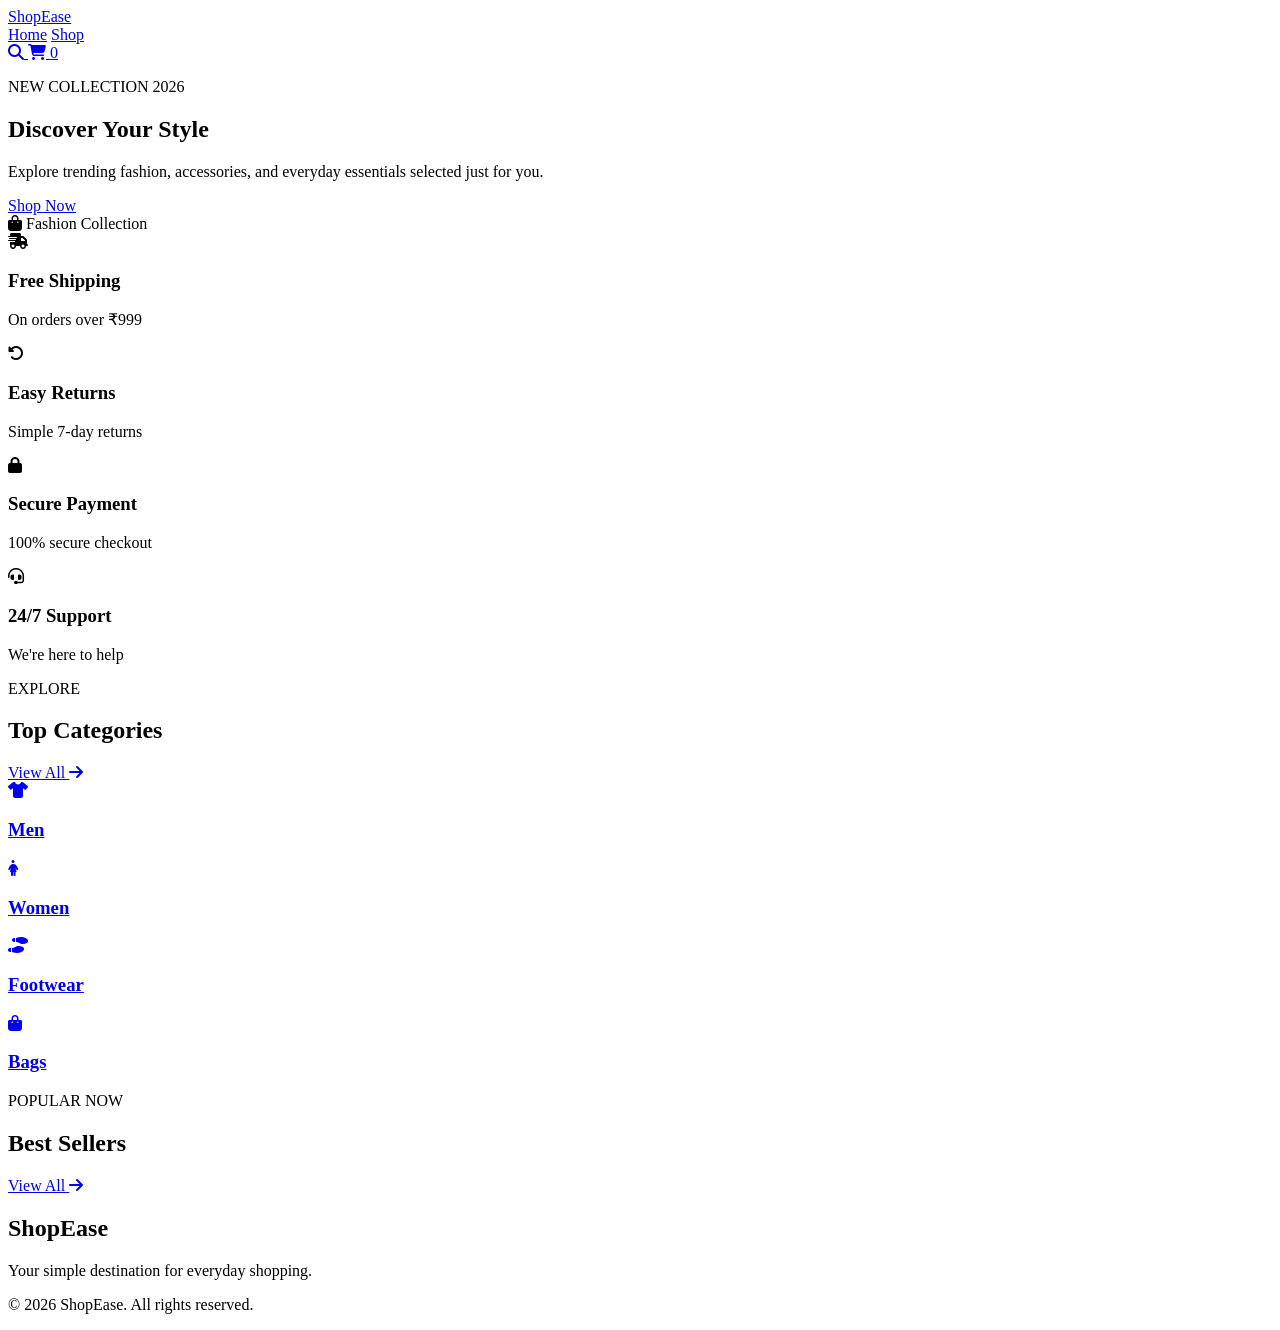
==== index.html @ be96e82d "Add homepage structure" ====
<!DOCTYPE html>
<html lang="en">
<head>
  <meta charset="UTF-8">
  <meta name="viewport" content="width=device-width, initial-scale=1.0">
  <title>ShopEase | Online Shopping</title>

  <link rel="stylesheet" href="style.css">

  <!-- Icons -->
  <link rel="stylesheet"
    href="https://cdnjs.cloudflare.com/ajax/libs/font-awesome/6.5.2/css/all.min.css">
</head>

<body>

  <!-- Navbar -->
  <header>
    <nav class="navbar">
      <a href="index.html" class="logo">ShopEase</a>

      <div class="nav-links">
        <a href="index.html">Home</a>
        <a href="products.html">Shop</a>
      </div>

      <div class="nav-icons">
        <a href="products.html" aria-label="Search">
          <i class="fa-solid fa-magnifying-glass"></i>
        </a>

        <a href="cart.html" class="cart-icon" aria-label="Cart">
          <i class="fa-solid fa-cart-shopping"></i>
          <span id="cart-count">0</span>
        </a>
      </div>
    </nav>
  </header>


  <!-- Hero Section -->
  <main>

    <section class="hero">
      <div class="hero-content">
        <p class="hero-tag">NEW COLLECTION 2026</p>
        <h1>Discover Your Style</h1>
        <p>
          Explore trending fashion, accessories, and everyday essentials
          selected just for you.
        </p>

        <a href="products.html" class="btn">Shop Now</a>
      </div>

      <div class="hero-image">
        <div class="hero-placeholder">
          <i class="fa-solid fa-bag-shopping"></i>
          <span>Fashion Collection</span>
        </div>
      </div>
    </section>


    <!-- Features -->
    <section class="features">
      <div class="feature">
        <i class="fa-solid fa-truck-fast"></i>
        <div>
          <h3>Free Shipping</h3>
          <p>On orders over ₹999</p>
        </div>
      </div>

      <div class="feature">
        <i class="fa-solid fa-rotate-left"></i>
        <div>
          <h3>Easy Returns</h3>
          <p>Simple 7-day returns</p>
        </div>
      </div>

      <div class="feature">
        <i class="fa-solid fa-lock"></i>
        <div>
          <h3>Secure Payment</h3>
          <p>100% secure checkout</p>
        </div>
      </div>

      <div class="feature">
        <i class="fa-solid fa-headset"></i>
        <div>
          <h3>24/7 Support</h3>
          <p>We're here to help</p>
        </div>
      </div>
    </section>


    <!-- Categories -->
    <section class="section">
      <div class="section-heading">
        <div>
          <p class="subtitle">EXPLORE</p>
          <h2>Top Categories</h2>
        </div>

        <a href="products.html">View All <i class="fa-solid fa-arrow-right"></i></a>
      </div>

      <div class="categories">
        <a href="products.html?category=Men" class="category-card">
          <i class="fa-solid fa-shirt"></i>
          <h3>Men</h3>
        </a>

        <a href="products.html?category=Women" class="category-card">
          <i class="fa-solid fa-person-dress"></i>
          <h3>Women</h3>
        </a>

        <a href="products.html?category=Footwear" class="category-card">
          <i class="fa-solid fa-shoe-prints"></i>
          <h3>Footwear</h3>
        </a>

        <a href="products.html?category=Bags" class="category-card">
          <i class="fa-solid fa-bag-shopping"></i>
          <h3>Bags</h3>
        </a>
      </div>
    </section>


    <!-- Best Sellers -->
    <section class="section best-sellers">
      <div class="section-heading">
        <div>
          <p class="subtitle">POPULAR NOW</p>
          <h2>Best Sellers</h2>
        </div>

        <a href="products.html">View All <i class="fa-solid fa-arrow-right"></i></a>
      </div>

      <div class="product-grid" id="featured-products">
        <!-- Products will be added using JavaScript -->
      </div>
    </section>

  </main>


  <!-- Footer -->
  <footer>
    <div>
      <h2>ShopEase</h2>
      <p>Your simple destination for everyday shopping.</p>
    </div>

    <p>© 2026 ShopEase. All rights reserved.</p>
  </footer>


  <script src="products.js"></script>
  <script src="app.js"></script>

</body>
</html>
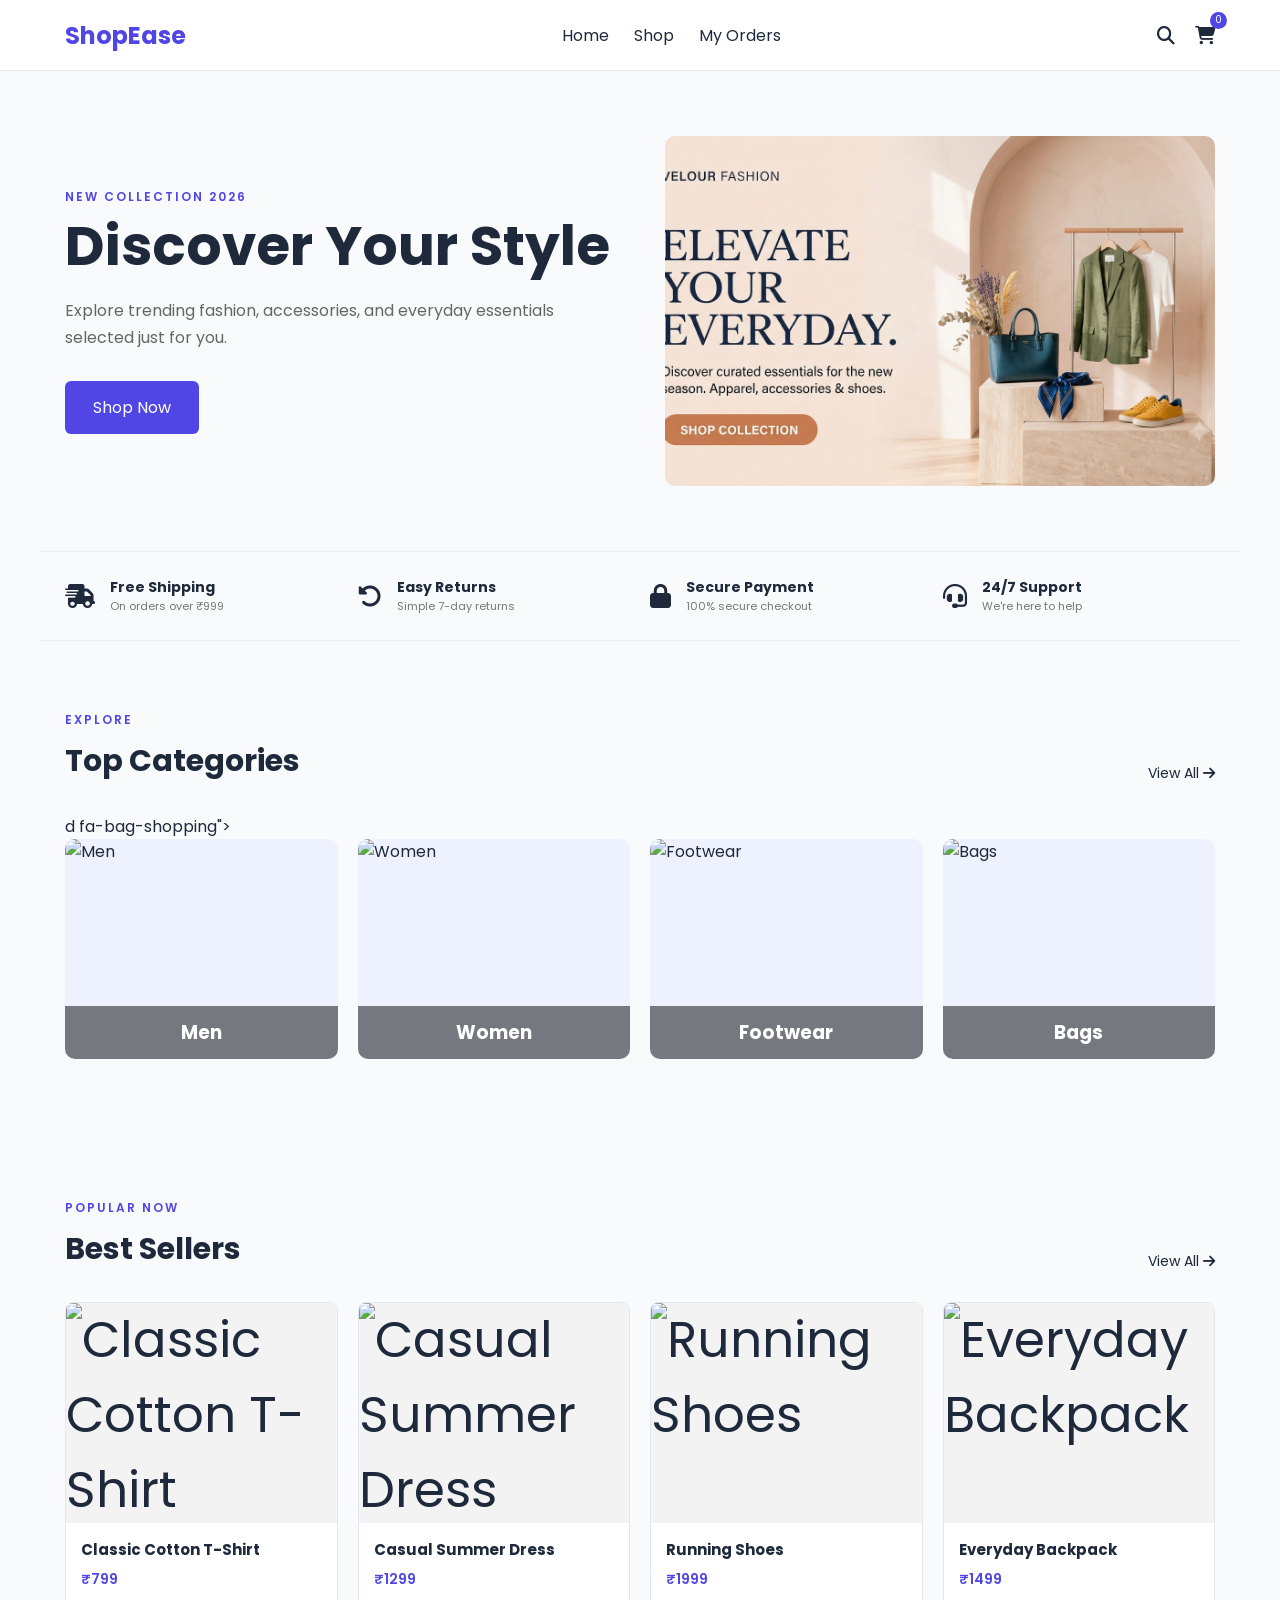
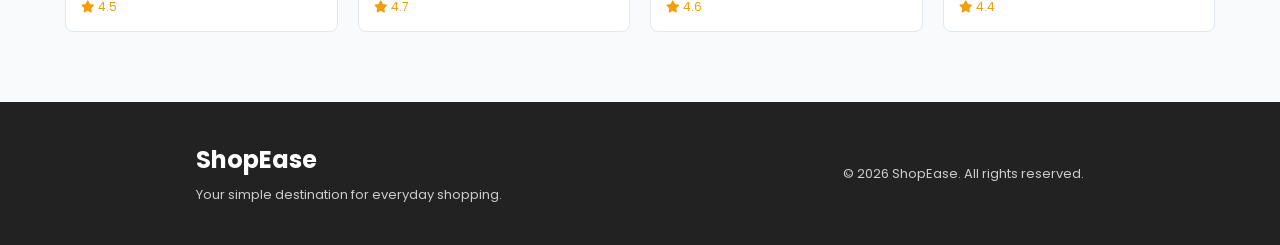
==== commit 4745d6d5: "Added images, color improvements and admin dashboard" ====
--- a/index.html
+++ b/index.html
@@ -19,11 +19,12 @@
     <nav class="navbar">
       <a href="index.html" class="logo">ShopEase</a>
 
-      <div class="nav-links">
-        <a href="index.html">Home</a>
-        <a href="products.html">Shop</a>
-      </div>
-
+    <div class="nav-links">
+      <a href="index.html">Home</a>
+      <a href="products.html">Shop</a>
+      <a href="orders.html">My Orders</a>
+    </div>
+    
       <div class="nav-icons">
         <a href="products.html" aria-label="Search">
           <i class="fa-solid fa-magnifying-glass"></i>
@@ -54,11 +55,10 @@
       </div>
 
       <div class="hero-image">
-        <div class="hero-placeholder">
-          <i class="fa-solid fa-bag-shopping"></i>
-          <span>Fashion Collection</span>
-        </div>
+       <div class="hero-placeholder">
+       <img src="images/heroo.jpj.png" alt="Shopping Collection">
       </div>
+    </div>
     </section>
 
 
@@ -109,27 +109,31 @@
         <a href="products.html">View All <i class="fa-solid fa-arrow-right"></i></a>
       </div>
 
-      <div class="categories">
-        <a href="products.html?category=Men" class="category-card">
-          <i class="fa-solid fa-shirt"></i>
-          <h3>Men</h3>
-        </a>
+      d fa-bag-shopping"></i>
+          
+    <div class="categories">
 
-        <a href="products.html?category=Women" class="category-card">
-          <i class="fa-solid fa-person-dress"></i>
-          <h3>Women</h3>
-        </a>
+  <a href="products.html?category=Men" class="category-card">
+    <img src="https://img.magnific.com/free-photo/young-man-with-hat-head-shopping-nets_23-2148316508.jpg?semt=ais_hybrid&w=740&q=80" alt="Men">
+    <h3>Men</h3>
+  </a>
 
-        <a href="products.html?category=Footwear" class="category-card">
-          <i class="fa-solid fa-shoe-prints"></i>
-          <h3>Footwear</h3>
-        </a>
+  <a href="products.html?category=Women" class="category-card">
+    <img src="https://img.magnific.com/free-photo/indoor-shot-adorable-female-buyer-spending-her-free-time-boutique-standing-near-dummy-with-clothes-reading-news-online-while-using-free-internet-connection-shop-assistant-selling-clothes_273609-175.jpg?semt=ais_hybrid&w=740&q=80" alt="Women">
+    <h3>Women</h3>
+  </a>
 
-        <a href="products.html?category=Bags" class="category-card">
-          <i class="fa-solid fa-bag-shopping"></i>
-          <h3>Bags</h3>
-        </a>
-      </div>
+  <a href="products.html?category=Footwear" class="category-card">
+    <img src="https://encrypted-tbn0.gstatic.com/images?q=tbn:ANd9GcRRj3HK_TlCQb6OoMEAbcSomCazu8bVl-qDgTxYCiv8xjD549dZMyX0Dlgl&s=10" alt="Footwear">
+    <h3>Footwear</h3>
+  </a>
+
+  <a href="products.html?category=Bags" class="category-card">
+    <img src="https://media.istockphoto.com/id/1729402032/photo/an-unrecognizable-beautiful-woman-holding-her-shopping-bags.jpg?s=612x612&w=0&k=20&c=lld45QpIxSQUrhVsZLPuSC3X08jJYU6rsHT8U4l7MS0=" alt="Bags">
+    <h3>Bags</h3>
+  </a>
+
+</div>
     </section>
 
 
@@ -166,5 +170,7 @@
   <script src="products.js"></script>
   <script src="app.js"></script>
 
+<div id="toast"></div>
+
 </body>
 </html>
--- a/style.css
+++ b/style.css
@@ -0,0 +1,1377 @@
+@import url('https://fonts.googleapis.com/css2?family=Poppins:wght@400;500;600;700&display=swap');
+
+* {
+  margin: 0;
+  padding: 0;
+  box-sizing: border-box;
+}
+
+body {
+  font-family: 'Poppins', sans-serif;
+  color: #222;
+  background: #fff;
+}
+
+a {
+  text-decoration: none;
+  color: inherit;
+}
+
+/* Navbar */
+header {
+  border-bottom: 1px solid #eee;
+  position: sticky;
+  top: 0;
+  background: white;
+  z-index: 100;
+}
+
+.navbar {
+  max-width: 1200px;
+  margin: auto;
+  height: 70px;
+  padding: 0 25px;
+  display: flex;
+  align-items: center;
+  justify-content: space-between;
+}
+
+.logo {
+  font-size: 24px;
+  font-weight: 700;
+}
+
+.nav-links {
+  display: flex;
+  gap: 25px;
+}
+
+.nav-links a:hover {
+  color: #666;
+}
+
+.nav-icons {
+  display: flex;
+  align-items: center;
+  gap: 20px;
+  font-size: 18px;
+}
+
+.cart-icon {
+  position: relative;
+}
+
+#cart-count {
+  position: absolute;
+  top: -10px;
+  right: -12px;
+  background: #222;
+  color: white;
+  font-size: 10px;
+  width: 17px;
+  height: 17px;
+  border-radius: 50%;
+  display: flex;
+  align-items: center;
+  justify-content: center;
+}
+
+
+/* Hero */
+.hero {
+  min-height: 480px;
+  max-width: 1200px;
+  margin: auto;
+  padding: 60px 25px;
+  display: flex;
+  align-items: center;
+  gap: 50px;
+}
+
+.hero-content {
+  flex: 1;
+}
+
+.hero-tag,
+.subtitle {
+  font-size: 12px;
+  font-weight: 600;
+  letter-spacing: 2px;
+  color: #777;
+  margin-bottom: 10px;
+}
+
+.hero h1 {
+  font-size: 55px;
+  line-height: 1.1;
+  margin-bottom: 20px;
+}
+
+.hero-content > p:not(.hero-tag) {
+  color: #666;
+  line-height: 1.7;
+  max-width: 500px;
+  margin-bottom: 30px;
+}
+
+.btn {
+  display: inline-block;
+  background: #222;
+  color: white;
+  padding: 14px 28px;
+  border-radius: 4px;
+  transition: 0.3s;
+}
+
+.btn:hover {
+  background: #444;
+}
+
+.hero-image {
+  flex: 1;
+}
+
+.hero-placeholder {
+  height: 350px;
+  background: #f1f1f1;
+  border-radius: 10px;
+  display: flex;
+  flex-direction: column;
+  justify-content: center;
+  align-items: center;
+  gap: 15px;
+  color: #555;
+}
+
+.hero-placeholder i {
+  font-size: 70px;
+}
+
+
+/* Features */
+.features {
+  max-width: 1200px;
+  margin: auto;
+  padding: 25px;
+  display: grid;
+  grid-template-columns: repeat(4, 1fr);
+  gap: 20px;
+  border-top: 1px solid #eee;
+  border-bottom: 1px solid #eee;
+}
+
+.feature {
+  display: flex;
+  align-items: center;
+  gap: 15px;
+}
+
+.feature > i {
+  font-size: 24px;
+}
+
+.feature h3 {
+  font-size: 14px;
+}
+
+.feature p {
+  font-size: 11px;
+  color: #777;
+}
+
+
+/* Common Section */
+.section {
+  max-width: 1200px;
+  margin: auto;
+  padding: 70px 25px;
+}
+
+.section-heading {
+  display: flex;
+  justify-content: space-between;
+  align-items: end;
+  margin-bottom: 30px;
+}
+
+.section-heading h2 {
+  font-size: 30px;
+}
+
+.section-heading a {
+  font-size: 14px;
+}
+
+
+/* Categories */
+.categories {
+  display: grid;
+  grid-template-columns: repeat(4, 1fr);
+  gap: 20px;
+}
+
+.category-card {
+  height: 180px;
+  background: #f5f5f5;
+  border-radius: 8px;
+  display: flex;
+  flex-direction: column;
+  justify-content: center;
+  align-items: center;
+  gap: 15px;
+  transition: 0.3s;
+}
+
+.category-card i {
+  font-size: 40px;
+}
+
+.category-card:hover {
+  transform: translateY(-5px);
+  background: #eee;
+}
+
+
+/* Products */
+.product-grid {
+  display: grid;
+  grid-template-columns: repeat(4, 1fr);
+  gap: 20px;
+}
+
+.product-card {
+  border: 1px solid #eee;
+  border-radius: 8px;
+  overflow: hidden;
+  transition: 0.3s;
+}
+
+.product-card:hover {
+  transform: translateY(-5px);
+  box-shadow: 0 10px 25px rgba(0, 0, 0, 0.08);
+}
+
+.product-image {
+  height: 220px;
+  background: #f3f3f3;
+  display: flex;
+  align-items: center;
+  justify-content: center;
+  font-size: 50px;
+}
+
+.product-info {
+  padding: 15px;
+}
+
+.product-info h3 {
+  font-size: 15px;
+  margin-bottom: 8px;
+}
+
+.product-info p {
+  font-size: 14px;
+  font-weight: 600;
+}
+
+.rating {
+  color: #777;
+  font-size: 12px;
+  margin-top: 8px;
+}
+
+
+/* Footer */
+footer {
+  background: #222;
+  color: white;
+  padding: 40px 25px;
+  display: flex;
+  justify-content: space-around;
+  align-items: center;
+}
+
+footer h2 {
+  margin-bottom: 8px;
+}
+
+footer p {
+  font-size: 13px;
+  color: #ccc;
+}
+
+
+/* Responsive */
+@media (max-width: 768px) {
+
+  .nav-links {
+    display: none;
+  }
+
+  .hero {
+    flex-direction: column;
+    padding: 50px 20px;
+  }
+
+  .hero h1 {
+    font-size: 40px;
+  }
+
+  .hero-image {
+    width: 100%;
+  }
+
+  .hero-placeholder {
+    height: 250px;
+  }
+
+  .features {
+    grid-template-columns: repeat(2, 1fr);
+  }
+
+  .categories {
+    grid-template-columns: repeat(2, 1fr);
+  }
+
+  .product-grid {
+    grid-template-columns: repeat(2, 1fr);
+  }
+
+  footer {
+    flex-direction: column;
+    gap: 20px;
+    text-align: center;
+  }
+}
+
+@media (max-width: 480px) {
+
+  .navbar {
+    padding: 0 15px;
+  }
+
+  .hero h1 {
+    font-size: 34px;
+  }
+
+  .features {
+    grid-template-columns: 1fr;
+  }
+
+  .section {
+    padding: 50px 15px;
+  }
+
+  .section-heading h2 {
+    font-size: 24px;
+  }
+}
+
+/* Products Page */
+.products-page {
+  max-width: 1200px;
+  margin: auto;
+  padding: 50px 25px;
+  min-height: 80vh;
+}
+
+.page-title {
+  margin-bottom: 35px;
+}
+
+.page-title h1 {
+  font-size: 38px;
+  margin-bottom: 10px;
+}
+
+.page-title > p:last-child {
+  color: #777;
+}
+
+.product-toolbar {
+  display: flex;
+  justify-content: space-between;
+  gap: 20px;
+  margin-bottom: 30px;
+}
+
+.search-box {
+  border: 1px solid #ddd;
+  padding: 12px 15px;
+  display: flex;
+  align-items: center;
+  gap: 10px;
+  flex: 1;
+  max-width: 500px;
+  border-radius: 5px;
+}
+
+.search-box input {
+  border: none;
+  outline: none;
+  width: 100%;
+  font-family: inherit;
+}
+
+#sort-select {
+  padding: 12px;
+  border: 1px solid #ddd;
+  font-family: inherit;
+  border-radius: 5px;
+}
+
+.products-layout {
+  display: grid;
+  grid-template-columns: 200px 1fr;
+  gap: 35px;
+}
+
+.filters {
+  border-right: 1px solid #eee;
+  padding-right: 20px;
+}
+
+.filters h3 {
+  margin-bottom: 15px;
+}
+
+.filter-btn {
+  display: block;
+  width: 100%;
+  text-align: left;
+  padding: 10px;
+  border: none;
+  background: transparent;
+  font-family: inherit;
+  cursor: pointer;
+  border-radius: 4px;
+}
+
+.filter-btn:hover,
+.filter-btn.active {
+  background: #f1f1f1;
+  font-weight: 600;
+}
+
+#results-count {
+  font-size: 13px;
+  color: #777;
+  margin-bottom: 20px;
+}
+
+@media (max-width: 768px) {
+  .product-toolbar {
+    flex-direction: column;
+  }
+
+  .search-box {
+    max-width: 100%;
+  }
+
+  .products-layout {
+    grid-template-columns: 1fr;
+  }
+
+  .filters {
+    border-right: none;
+    border-bottom: 1px solid #eee;
+    padding-right: 0;
+    padding-bottom: 15px;
+    display: flex;
+    flex-wrap: wrap;
+    gap: 5px;
+  }
+
+  .filters h3 {
+    width: 100%;
+  }
+
+  .filter-btn {
+    width: auto;
+  }
+}
+
+/* Product Details Page */
+.product-details-page {
+  max-width: 1200px;
+  margin: auto;
+  padding: 60px 25px;
+  min-height: 70vh;
+}
+
+.product-details {
+  display: grid;
+  grid-template-columns: 1fr 1fr;
+  gap: 60px;
+  align-items: center;
+}
+
+.details-image {
+  height: 450px;
+  background: #f3f3f3;
+  border-radius: 10px;
+  display: flex;
+  justify-content: center;
+  align-items: center;
+}
+
+.details-image i {
+  font-size: 150px;
+  color: #555;
+}
+
+.details-info h1 {
+  font-size: 36px;
+  margin-bottom: 15px;
+}
+
+.details-rating {
+  font-size: 14px;
+  margin-bottom: 20px;
+  color: #666;
+}
+
+.details-rating i {
+  color: #f4b400;
+}
+
+.details-info h2 {
+  font-size: 28px;
+  margin-bottom: 20px;
+}
+
+.product-description {
+  color: #666;
+  line-height: 1.7;
+  margin-bottom: 25px;
+}
+
+.quantity-section {
+  margin-bottom: 25px;
+}
+
+.quantity-section > p {
+  font-weight: 600;
+  margin-bottom: 10px;
+}
+
+.quantity-control {
+  display: flex;
+  align-items: center;
+  width: fit-content;
+  border: 1px solid #ddd;
+  border-radius: 5px;
+  overflow: hidden;
+}
+
+.quantity-control button {
+  width: 40px;
+  height: 40px;
+  border: none;
+  background: #f5f5f5;
+  cursor: pointer;
+  font-size: 20px;
+}
+
+.quantity-control span {
+  width: 45px;
+  text-align: center;
+}
+
+.add-cart-btn {
+  border: none;
+  cursor: pointer;
+  font-family: inherit;
+  font-size: 15px;
+  margin-right: 20px;
+}
+
+.continue-link {
+  display: inline-block;
+  margin-top: 20px;
+  color: #555;
+  font-size: 14px;
+}
+
+@media (max-width: 768px) {
+  .product-details {
+    grid-template-columns: 1fr;
+    gap: 30px;
+  }
+
+  .details-image {
+    height: 300px;
+  }
+
+  .details-image i {
+    font-size: 100px;
+  }
+
+  .details-info h1 {
+    font-size: 28px;
+  }
+}
+
+/* Cart Page */
+.cart-page {
+  max-width: 1200px;
+  margin: auto;
+  padding: 50px 25px;
+  min-height: 70vh;
+}
+
+.cart-layout {
+  display: grid;
+  grid-template-columns: 1fr 350px;
+  gap: 40px;
+  align-items: start;
+}
+
+.cart-items {
+  display: flex;
+  flex-direction: column;
+  gap: 20px;
+}
+
+.cart-item {
+  display: flex;
+  align-items: center;
+  gap: 20px;
+  padding: 20px;
+  border: 1px solid #eee;
+  border-radius: 8px;
+}
+
+.cart-item-image {
+  width: 100px;
+  height: 100px;
+  background: #f3f3f3;
+  display: flex;
+  justify-content: center;
+  align-items: center;
+  border-radius: 6px;
+  font-size: 35px;
+}
+
+.cart-item-info {
+  flex: 1;
+}
+
+.cart-item-info h3 {
+  margin-bottom: 8px;
+}
+
+.cart-item-info p {
+  color: #777;
+  font-size: 13px;
+  margin-bottom: 8px;
+}
+
+.cart-item-actions {
+  display: flex;
+  flex-direction: column;
+  align-items: end;
+  gap: 15px;
+}
+
+.remove-btn {
+  border: none;
+  background: transparent;
+  color: #c0392b;
+  cursor: pointer;
+  font-family: inherit;
+}
+
+/* Cart Summary */
+.cart-summary {
+  border: 1px solid #eee;
+  padding: 25px;
+  border-radius: 8px;
+  position: sticky;
+  top: 90px;
+}
+
+.cart-summary h2 {
+  font-size: 20px;
+  margin-bottom: 25px;
+}
+
+.summary-row {
+  display: flex;
+  justify-content: space-between;
+  padding: 12px 0;
+  border-bottom: 1px solid #eee;
+}
+
+.summary-row.total {
+  font-size: 18px;
+  font-weight: 700;
+  border-bottom: none;
+  margin-top: 10px;
+}
+
+.checkout-btn {
+  display: block;
+  width: 100%;
+  text-align: center;
+  margin-top: 20px;
+}
+
+.empty-cart {
+  text-align: center;
+  padding: 60px 20px;
+  border: 1px solid #eee;
+  border-radius: 8px;
+}
+
+.empty-cart i {
+  font-size: 50px;
+  margin-bottom: 15px;
+}
+
+.empty-cart h2 {
+  margin-bottom: 10px;
+}
+
+.empty-cart p {
+  color: #777;
+  margin-bottom: 25px;
+}
+
+@media (max-width: 768px) {
+  .cart-layout {
+    grid-template-columns: 1fr;
+  }
+
+  .cart-item {
+    flex-wrap: wrap;
+  }
+
+  .cart-item-actions {
+    width: 100%;
+    flex-direction: row;
+    justify-content: space-between;
+    align-items: center;
+  }
+
+  .cart-summary {
+    position: static;
+  }
+}
+/* Checkout Page */
+.checkout-page {
+  max-width: 1200px;
+  margin: auto;
+  padding: 50px 25px;
+  min-height: 70vh;
+}
+
+.checkout-layout {
+  display: grid;
+  grid-template-columns: 1fr 400px;
+  gap: 40px;
+  align-items: start;
+}
+
+/* Checkout Form */
+.checkout-form {
+  border: 1px solid #eee;
+  padding: 30px;
+  border-radius: 8px;
+}
+
+.checkout-form h2 {
+  margin-bottom: 25px;
+}
+
+.form-row {
+  display: grid;
+  grid-template-columns: 1fr 1fr;
+  gap: 20px;
+}
+
+.form-group {
+  margin-bottom: 20px;
+}
+
+.form-group label {
+  display: block;
+  margin-bottom: 8px;
+  font-size: 14px;
+  font-weight: 500;
+}
+
+.form-group input {
+  width: 100%;
+  padding: 12px;
+  border: 1px solid #ddd;
+  border-radius: 5px;
+  font-family: inherit;
+  font-size: 14px;
+  box-sizing: border-box;
+}
+
+/* Checkout Summary */
+.checkout-summary {
+  border: 1px solid #eee;
+  padding: 25px;
+  border-radius: 8px;
+}
+
+.checkout-summary h2 {
+  margin-bottom: 20px;
+}
+
+.checkout-item {
+  display: flex;
+  justify-content: space-between;
+  gap: 15px;
+  padding: 15px 0;
+  border-bottom: 1px solid #eee;
+}
+
+.checkout-item h4 {
+  margin-bottom: 5px;
+}
+
+.checkout-item p {
+  color: #777;
+  font-size: 13px;
+}
+
+.checkout-summary .total {
+  margin-top: 15px;
+}
+
+@media (max-width: 768px) {
+  .checkout-layout {
+    grid-template-columns: 1fr;
+  }
+
+  .form-row {
+    grid-template-columns: 1fr;
+    gap: 0;
+  }
+}
+
+/* Payment Page */
+.payment-page {
+  max-width: 1000px;
+  margin: auto;
+  padding: 50px 25px;
+  min-height: 70vh;
+}
+
+.payment-container {
+  display: grid;
+  grid-template-columns: 1fr 350px;
+  gap: 40px;
+  align-items: start;
+}
+
+.payment-methods {
+  display: flex;
+  flex-direction: column;
+  gap: 15px;
+}
+
+.payment-option {
+  border: 1px solid #eee;
+  padding: 20px;
+  border-radius: 8px;
+  cursor: pointer;
+  display: flex;
+  align-items: center;
+  gap: 15px;
+}
+
+.payment-option:hover {
+  border-color: #bbb;
+}
+
+.payment-option input {
+  cursor: pointer;
+}
+
+.payment-option div {
+  display: flex;
+  align-items: center;
+  gap: 15px;
+}
+
+.payment-option i {
+  font-size: 22px;
+}
+
+.payment-summary {
+  border: 1px solid #eee;
+  padding: 25px;
+  border-radius: 8px;
+}
+
+.payment-summary h2 {
+  margin-bottom: 20px;
+}
+
+.payment-summary .btn {
+  width: 100%;
+  border: none;
+  margin-top: 25px;
+  cursor: pointer;
+  font-family: inherit;
+}
+
+@media (max-width: 768px) {
+  .payment-container {
+    grid-template-columns: 1fr;
+  }
+}
+/* Success Page */
+.success-page {
+  min-height: 70vh;
+  display: flex;
+  justify-content: center;
+  align-items: center;
+  padding: 50px 25px;
+}
+
+.success-card {
+  width: 100%;
+  max-width: 600px;
+  text-align: center;
+  border: 1px solid #eee;
+  border-radius: 10px;
+  padding: 50px 30px;
+}
+
+.success-icon {
+  font-size: 70px;
+  color: #28a745;
+  margin-bottom: 20px;
+}
+
+.success-card h1 {
+  font-size: 32px;
+  margin: 10px 0 15px;
+}
+
+.success-message {
+  color: #777;
+  margin-bottom: 30px;
+}
+
+.success-details {
+  border-top: 1px solid #eee;
+  border-bottom: 1px solid #eee;
+  margin-bottom: 30px;
+}
+
+.success-details div {
+  display: flex;
+  justify-content: space-between;
+  padding: 18px 0;
+}
+
+.success-details div:first-child {
+  border-bottom: 1px solid #eee;
+}
+
+.success-details span {
+  color: #777;
+}
+
+.success-details strong {
+  font-size: 15px;
+}
+
+@media (max-width: 768px) {
+  .success-card {
+    padding: 35px 20px;
+  }
+
+  .success-card h1 {
+    font-size: 26px;
+  }
+}
+
+.clear-cart-btn {
+  width: 100%;
+  padding: 12px;
+  margin-top: 12px;
+  background: transparent;
+  border: 1px solid #d9534f;
+  color: #d9534f;
+  border-radius: 6px;
+  cursor: pointer;
+  font-size: 15px;
+}
+
+.clear-cart-btn:hover {
+  background: #d9534f;
+  color: white;
+}
+
+/* Toast Notification */
+#toast {
+  position: fixed;
+  top: 20px;
+  right: 20px;
+  padding: 14px 20px;
+  border-radius: 8px;
+  background: #222;
+  color: white;
+  font-size: 14px;
+  z-index: 1000;
+
+  opacity: 0;
+  visibility: hidden;
+  transform: translateY(-20px);
+  transition: all 0.3s ease;
+}
+
+#toast.show {
+  opacity: 1;
+  visibility: visible;
+  transform: translateY(0);
+}
+
+/* Order History */
+.orders-page {
+  padding: 60px 8%;
+  min-height: 70vh;
+}
+
+#orders-container {
+  max-width: 900px;
+  margin: 30px auto;
+}
+
+.order-card {
+  background: white;
+  border: 1px solid #e5e5e5;
+  border-radius: 10px;
+  padding: 20px;
+  margin-bottom: 20px;
+  box-shadow: 0 4px 12px rgba(0, 0, 0, 0.05);
+}
+
+.order-header {
+  display: flex;
+  justify-content: space-between;
+  align-items: center;
+  padding-bottom: 15px;
+  margin-bottom: 15px;
+  border-bottom: 1px solid #e5e5e5;
+}
+
+.order-header h3 {
+  margin-bottom: 5px;
+}
+
+.order-header p {
+  font-size: 14px;
+  color: #777;
+}
+
+.order-header > strong {
+  font-size: 20px;
+}
+
+.order-info p {
+  margin: 10px 0;
+  color: #555;
+}
+
+.empty-orders {
+  text-align: center;
+  padding: 50px 20px;
+}
+
+.empty-orders h2 {
+  margin-bottom: 10px;
+}
+
+.empty-orders p {
+  margin-bottom: 20px;
+  color: #777;
+}
+
+.product-image {
+  overflow: hidden;
+}
+
+.product-image img {
+  width: 100%;
+  height: 100%;
+  object-fit: cover;
+  display: block;
+}
+
+.details-image {
+  overflow: hidden;
+}
+
+.details-image img {
+  width: 100%;
+  height: 100%;
+  object-fit: cover;
+  display: block;
+}
+
+.cart-item-image {
+  overflow: hidden;
+}
+
+.cart-item-image img {
+  width: 100%;
+  height: 100%;
+  object-fit: cover;
+  display: block;
+}
+
+/* ===== Color Theme Upgrade ===== */
+
+body {
+  background: #f8fafc;
+  color: #1e293b;
+}
+
+/* Navbar */
+header {
+  background: #ffffff;
+  border-bottom: 1px solid #e2e8f0;
+}
+
+.logo {
+  color: #4f46e5;
+}
+
+.nav-links a {
+  transition: 0.3s;
+}
+
+.nav-links a:hover {
+  color: #4f46e5;
+}
+
+/* Buttons */
+.btn {
+  background: #4f46e5;
+  border-radius: 6px;
+}
+
+.btn:hover {
+  background: #4338ca;
+}
+
+/* Hero */
+.hero-tag,
+.subtitle {
+  color: #4f46e5;
+}
+
+/* Product Cards */
+.product-card {
+  background: white;
+  border: 1px solid #e2e8f0;
+}
+
+.product-info h3 {
+  color: #1e293b;
+}
+
+.product-info p {
+  color: #4f46e5;
+}
+
+/* Rating */
+.rating {
+  color: #f59e0b;
+}
+
+/* Categories */
+.category-card {
+  background: #eef2ff;
+}
+
+.category-card:hover {
+  background: #e0e7ff;
+}
+
+/* Cart count */
+#cart-count {
+  background: #4f46e5;
+}
+
+/* Search and Form Inputs */
+.search-box,
+#sort-select,
+.form-group input {
+  border-color: #cbd5e1;
+}
+
+.search-box:focus-within {
+  border-color: #4f46e5;
+}
+
+/* Success */
+.success-card {
+  background: white;
+  box-shadow: 0 10px 30px rgba(79, 70, 229, 0.08);
+}
+
+/* Order Cards */
+.order-card {
+  border-left: 4px solid #4f46e5;
+}
+
+.hero-placeholder {
+  overflow: hidden;
+}
+
+.hero-placeholder img {
+  width: 100%;
+  height: 100%;
+  object-fit: cover;
+  display: block;
+}
+
+.category-card {
+  height: 220px;
+  overflow: hidden;
+  position: relative;
+  display: block;
+  border-radius: 10px;
+}
+
+.category-card img {
+  width: 100%;
+  height: 100%;
+  object-fit: cover;
+  display: block;
+}
+
+.category-card h3 {
+  position: absolute;
+  bottom: 0;
+  left: 0;
+  width: 100%;
+  padding: 12px;
+  margin: 0;
+  color: white;
+  text-align: center;
+  background: rgba(0, 0, 0, 0.5);
+}
+
+/* =========================
+   Admin Dashboard
+========================= */
+
+.admin-page {
+  max-width: 1200px;
+  margin: auto;
+  padding: 50px 25px;
+  min-height: 70vh;
+}
+
+.admin-stats {
+  display: grid;
+  grid-template-columns: repeat(3, 1fr);
+  gap: 25px;
+  margin-bottom: 50px;
+}
+
+.admin-card {
+  background: white;
+  border: 1px solid #e2e8f0;
+  border-radius: 10px;
+  padding: 25px;
+  display: flex;
+  align-items: center;
+  gap: 20px;
+  box-shadow: 0 4px 15px rgba(0, 0, 0, 0.05);
+}
+
+.admin-icon {
+  width: 55px;
+  height: 55px;
+  background: #eef2ff;
+  color: #4f46e5;
+  border-radius: 10px;
+  display: flex;
+  align-items: center;
+  justify-content: center;
+  font-size: 22px;
+}
+
+.admin-card p {
+  color: #64748b;
+  font-size: 14px;
+}
+
+.admin-card h2 {
+  margin-top: 5px;
+  font-size: 26px;
+}
+
+.admin-orders {
+  background: white;
+  border: 1px solid #e2e8f0;
+  border-radius: 10px;
+  padding: 25px;
+}
+
+.admin-section-header {
+  display: flex;
+  justify-content: space-between;
+  align-items: center;
+  margin-bottom: 25px;
+}
+
+.admin-section-header a {
+  color: #4f46e5;
+  font-size: 14px;
+  font-weight: 500;
+}
+
+.admin-order-item {
+  display: flex;
+  justify-content: space-between;
+  align-items: center;
+  padding: 18px 0;
+  border-bottom: 1px solid #e2e8f0;
+}
+
+.admin-order-item:last-child {
+  border-bottom: none;
+}
+
+.admin-order-item p {
+  color: #64748b;
+  font-size: 13px;
+  margin-top: 5px;
+}
+
+.admin-order-total {
+  font-weight: 700;
+  color: #4f46e5;
+}
+
+.no-admin-orders {
+  text-align: center;
+  padding: 30px;
+  color: #64748b;
+}
+
+/* Responsive Admin */
+@media (max-width: 768px) {
+  .admin-stats {
+    grid-template-columns: 1fr;
+  }
+
+  .admin-order-item {
+    flex-direction: column;
+    align-items: flex-start;
+    gap: 10px;
+  }
+}
